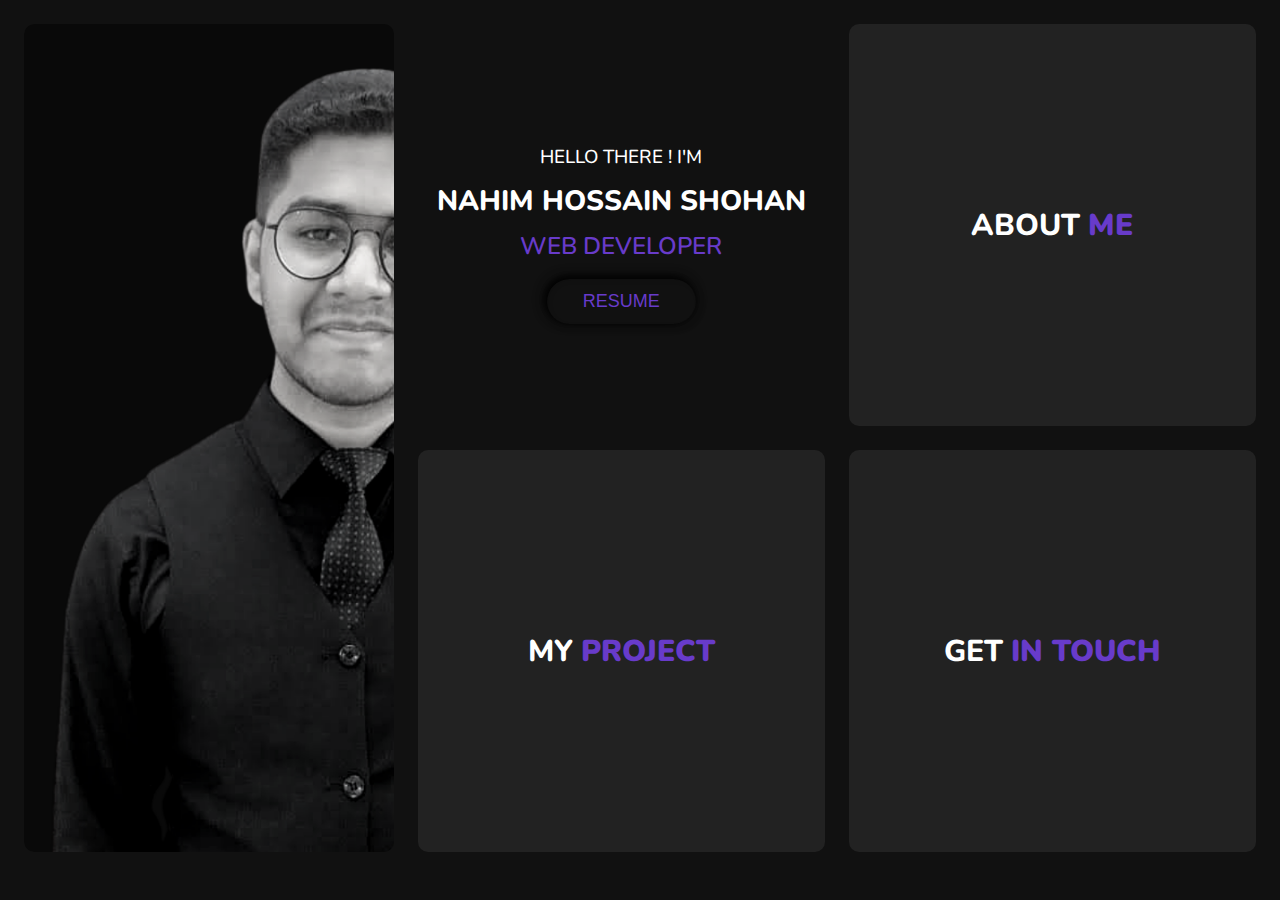
==== public/index.html @ 1109df52 "image" ====
<!DOCTYPE html>
<html lang="en">
  <head>
    <meta charset="UTF-8" />
    <meta http-equiv="X-UA-Compatible" content="IE=edge" />
    <meta name="viewport" content="width=device-width, initial-scale=1.0" />

    <!-- Google Font -->
    <link rel="preconnect" href="https://fonts.googleapis.com">
    <link rel="preconnect" href="https://fonts.gstatic.com" crossorigin>
    <link href="https://fonts.googleapis.com/css2?family=Nunito:wght@300&display=swap" rel="stylesheet">

    <!-- CSS Style -->
    <link rel="stylesheet" href="style.css" />
    
    <title>Shohan</title>
  </head>
  <body>
    <div class="portfolio">
      <!-- image section -->
      <section class="portfolio-section grid-row-span-2 image hidden">
        <img src="../image/shohan.png" alt="Shohan">
      </section>

      <!-- intro section -->
      <section class="portfolio-section intro">
        <h3>Hello there !  I'm</h3>
        <h1>Nahim Hossain Shohan</h1>
        <h2>Web Developer</h2>
        <a onclick="window.open('https://drive.google.com/file/d/180RI6F--NYozXO8k_Jwk2OOQ0R7wytR7/view?usp=sharing')"><button>Resume</button></a>
      </section class="portfolio-section">

      <!-- about section -->
      <section class="portfolio-section center">
        <h1>About <span>Me</span></h1>
      </section>

      <!-- project section -->
      <section class="portfolio-section center">
        <h1>My <span>Project</span></h1>
      </section>

      <!-- contact section -->
      <a href="../contact/contact.html" class="portfolio-section center contact">
        <section >
            <h1>Get <span>In Touch</span></h1>
         </section>
      </a>
    </div>
  </body>
</html>
---- public/style.css ----
body {
  margin: 0;
  padding: 1.5rem;
  box-sizing: border-box;
  background-color: #111111;
}

/*******************/
/* Utility Section */
/*******************/
.center {
  display: flex;
  align-items: center;
  justify-content: center;
}
span {
  color: #683bca;
  font-weight: 900;
}

/****************/
/* Grid Section */
/****************/
.portfolio {
  height: 92vh;
  display: grid;
  gap: 1.5rem;
  grid-template-columns: 30% repeat(2, 1fr);
  grid-template-rows: repeat(2, 1fr);
}
.grid-row-span-2 {
  grid-row: 1 / span 2;
}
.portfolio-section {
  font-family: "Nunito", sans-serif;
  color: white;
  text-transform: uppercase;
  border-radius: 10px;
  background-color: #222222;
}
.portfolio-section img {
  width: auto;
  height: 100%;
  border-radius: 10px;
}
.portfolio-section h1 {
  font-weight: 800;
  font-size: 30px;
}

/*****************/
/* Image Section */
/*****************/
.image {
  background-color: transparent;
  overflow: hidden;
}

/*****************/
/* Intro Section */
/*****************/
.intro {
  background-color: transparent;
  text-align: center;
  margin-block: auto;
  line-height: 25px;
}
.intro h3 {
  font-weight: 500;
}
.intro h1 {
  font-size: 28px;
}
.intro h2 {
  color: #683bca;
  font-weight: 600;
}
.intro a {
  position: relative;
  display: inline-block;
  padding: 10px 30px;
  text-decoration: none;
  font-weight: 500;
  letter-spacing: 2px;
  font-size: 18px;
  border-radius: 40px;
  box-shadow: -2px -2px 8px rgb(0, 0, 0, 1), -2px -2px 12px rgba(0, 0, 0, 0.5),
    inset 2px 2px 4px rgba(0, 0, 0, 0.1), 2px 2px 8px rgba(0, 0, 0, 0.15);
}
.intro a:hover {
  cursor: pointer;
  box-shadow: inset -2px -2px 8px rgba(0, 0, 0, 1),
    inset 2px 2px 4px rgba(0, 0, 0, 0.1),
    inset -2px -2px 12px rgba(0, 0, 0, 0.5),
    inset 2px 2px 8px rgba(0, 0, 0, 0.15);
}
.intro button {
  background-color: transparent;
  border: none;
  color: #683bca;
  font-size: 18px;
  text-transform: uppercase;
}
.intro a:hover button {
  display: inline-block;
  transform: scale(0.98);
  cursor: pointer;
}

/*****************/
/* About Section */
/*****************/

/*******************/
/* Contact Section */
/*******************/
.contact {
  cursor: pointer;
  text-decoration: none;
}

/***************/
/***************/
/* TABLAT VIEW */
/***************/
/***************/

@media only screen and (max-width: 768px) {
  .portfolio {
    grid-template-columns: repeat(2, 1fr);
  }
  .hidden {
    display: none;
  }
  .portfolio-section img {
    display: none;
  }
}

/**************/
/**************/
/* PHONE VIEW */
/**************/
/**************/

@media only screen and (max-width: 600px) {
  .portfolio {
    grid-template-columns: 1fr;
  }
  .intro h1 {
    font-size: 24px;
  }
  .intro h2 {
    font-size: 20px;
  }
}
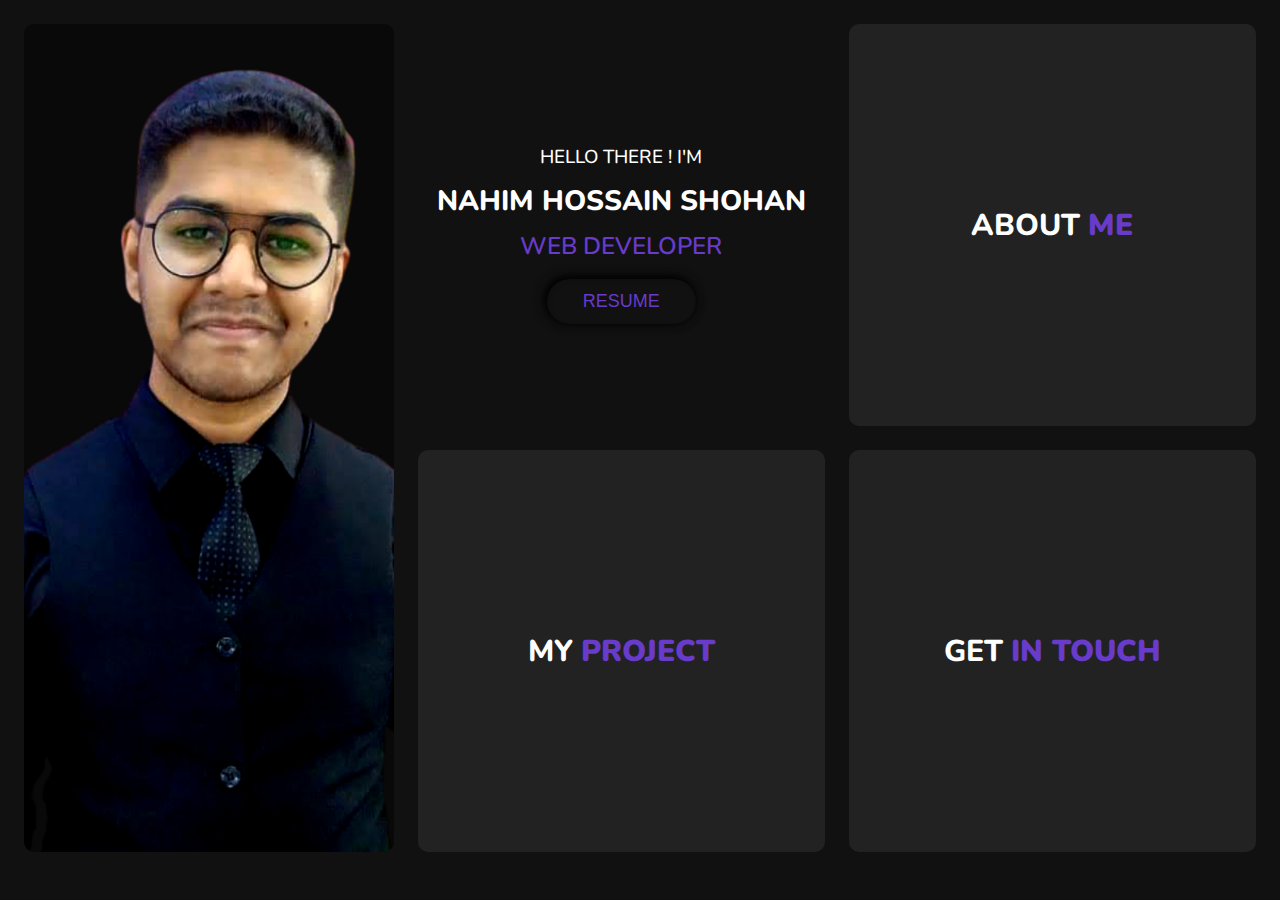
==== commit 55333ed1: "image" ====
--- a/public/index.html
+++ b/public/index.html
@@ -19,7 +19,7 @@
     <div class="portfolio">
       <!-- image section -->
       <section class="portfolio-section grid-row-span-2 image hidden">
-        <img src="../image/shohan.png" alt="Shohan">
+        <img src="../image/nh-shohan.png" alt="Shohan">
       </section>
 
       <!-- intro section -->
--- a/public/style.css
+++ b/public/style.css
@@ -38,11 +38,6 @@
   border-radius: 10px;
   background-color: #222222;
 }
-.portfolio-section img {
-  width: auto;
-  height: 100%;
-  border-radius: 10px;
-}
 .portfolio-section h1 {
   font-weight: 800;
   font-size: 30px;
@@ -52,8 +47,14 @@
 /* Image Section */
 /*****************/
 .image {
-  background-color: transparent;
+  background-color: #090909;
   overflow: hidden;
+}
+.portfolio-section img {
+  height: 100%;
+  width: 100%;
+  object-fit: cover;
+  border-radius: 10px;
 }
 
 /*****************/
